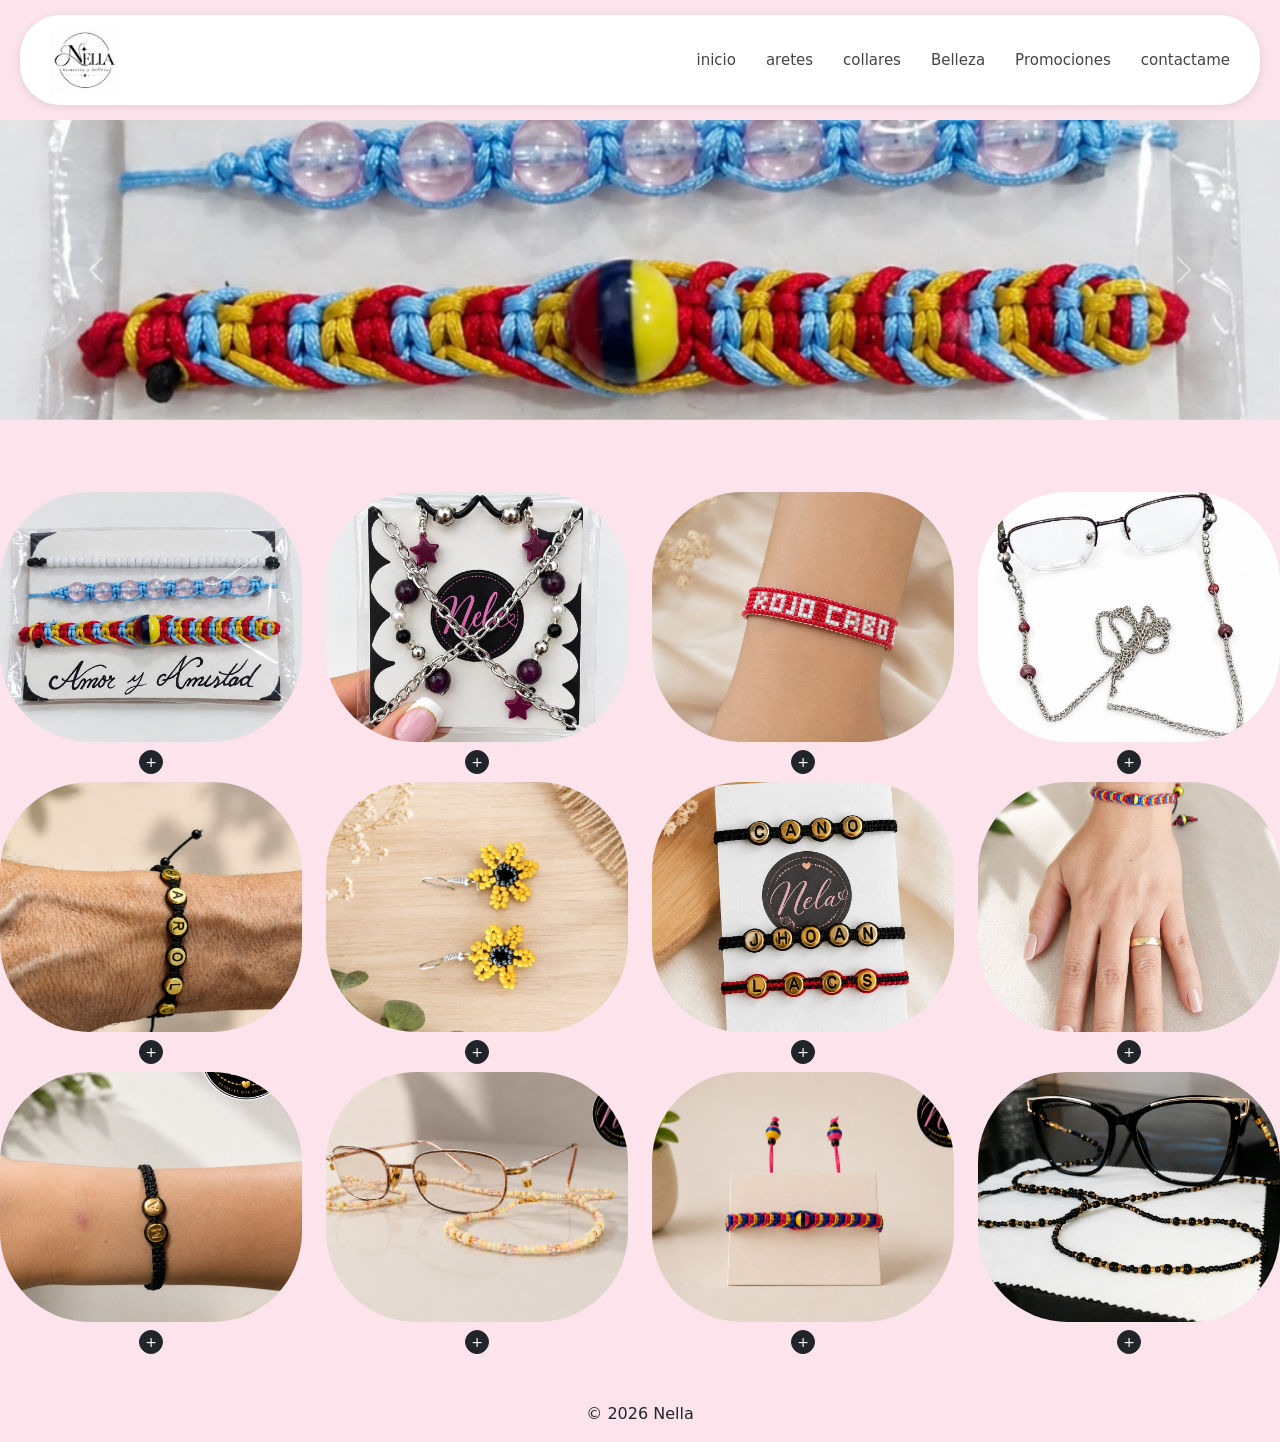
==== index.html @ 9dc212da "insercion de index" ====
<!DOCTYPE html>
<html lang="en">

<head>
    <meta charset="UTF-8">
    <meta name="viewport" content="width=device-width, initial-scale=1.0">
    <title>bisuteria nela</title>
    <meta name="author" content="Daniela Riaño Soto ">
    <meta name="description " content="pagina web de bisuteria de todos los tipos , y otros productos femeninos ">
    <meta name="keywords" content="bisuteria , manillas , collares , chicas , chicos , regalos , personalizado ">
    <meta name="robots" content="noindex,nofollow">
    <meta name="aplication name " content="bisuteria Nella">
    <link href="https://cdn.jsdelivr.net/npm/bootstrap@5.3.8/dist/css/bootstrap.min.css" rel="stylesheet"
        integrity="sha384-sRIl4kxILFvY47J16cr9ZwB07vP4J8+LH7qKQnuqkuIAvNWLzeN8tE5YBujZqJLB" crossorigin="anonymous">
    <link rel="stylesheet" href="assets/css/inicio.css">
</head>

<body>

    <header class="barra">
        <img src="assets/img/logo.jpeg" alt="logo" class="logo">
        <nav>
            <ul class="menu">
                <li><a href="index.html">inicio</a></li>
                <li><a href="pages/aretes.html">aretes</a></li>
                <li><a href="pages/collares.html">collares</a></li>
                <li><a href="pages/belleza.html">Belleza</a></li>
                <li><a href="pages/promociones.html">Promociones</a></li>
                <li><a href="pages/contacto.html">contactame</a></li>

            </ul>
        </nav>
    </header>
    


    <h1 class="visually-hidden">Bisutería Nella</h1>

    <div id="carouselExample" class="carousel slide mb-5" data-bs-ride="carousel">
        <div class="carousel-inner">
            <div class="carousel-item active">
                <img src="assets/img/1.jpeg" class="d-block w-100" alt="Aretes de Nella">
            </div>
            <div class="carousel-item">
                <img src="assets/img/2.jpeg" class="d-block w-100" alt="Collares de Nella">
            </div>
            <div class="carousel-item">
                <img src="assets/img/3.png" class="d-block w-100" alt="Pulseras de Nella">
            </div>
        </div>




        <button class="carousel-control-prev" type="button" data-bs-target="#carouselExample" data-bs-slide="prev">
            <span class="carousel-control-prev-icon" aria-hidden="true"></span>
            <span class="visually-hidden">Anterior</span>
        </button>
        <button class="carousel-control-next" type="button" data-bs-target="#carouselExample" data-bs-slide="next">
            <span class="carousel-control-next-icon" aria-hidden="true"></span>
            <span class="visually-hidden">Siguiente</span>
        </button>
    </div>

    <main class="flex-container py-4">
        <div class="row manillas">

            <!-- manilla 1 -->
            <div class="col-6 col-md-3 mb-2 text-center">
                <figure class="card-interactive m-0">
                    <img src="assets/img/1.jpeg" class="img-fluid" alt="Aretes rosados" loading="lazy">
                </figure>

                <button class="btn btn-dark rounded-circle p-0 mt-2"
                    style="width: 24px; height: 24px; line-height: 22px; font-size: 14px;" type="button"
                    data-bs-toggle="collapse" data-bs-target="#info1" aria-expanded="false"
                    aria-controls="info1">+</button>
                <div class="collapse mt-2" id="info1">
                    <div class="card card-body text-start small p-2">
                        Material: tres manillas realizadas con hilo chino <br>insercion de pepas de colombia y cristalizadas <br> artesanales hechas a mano 
                    </div>
                </div>
            </div>

            <!-- manilla 2 -->
            <div class="col-6 col-md-3 mb-2 text-center">
                <figure class="card-interactive m-0">
                    <img src="assets/img/2.jpeg" class="img-fluid" alt="Collar de flores" loading="lazy">
                </figure>
                <button class="btn btn-dark rounded-circle p-0 mt-2"
                    style="width: 24px; height: 24px; line-height: 22px; font-size: 14px;" type="button"
                    data-bs-toggle="collapse" data-bs-target="#info2" aria-expanded="false"
                    aria-controls="info2">+</button>
                <div class="collapse mt-2" id="info2">
                    <div class="card card-body text-start small p-2">
                        Material: colgante de gafas realizado a partir de cadena de aluminio con acabados <br> de pepas de vidrio 
                    </div>
                </div>
            </div>

            <!-- manilla 3 -->
            <div class="col-6 col-md-3 mb-2 text-center">
                <figure class="card-interactive m-0">
                    <img src="assets/img/6.jpeg" class="img-fluid" alt="Pulsera artesanal" loading="lazy">
                </figure>
                <div class="small text-muted my-1"></div>
                <button class="btn btn-dark rounded-circle p-0 mt-1"
                    style="width: 24px; height: 24px; line-height: 22px; font-size: 14px;" type="button"
                    data-bs-toggle="collapse" data-bs-target="#info3" aria-expanded="false"
                    aria-controls="info3">+</button>
                <div class="collapse mt-2" id="info3">
                    <div class="card card-body text-start small p-2">
                        Material: manilla de moztacillas plasticas 
                    </div>
                </div>
            </div>

            <!-- manilla 4 -->
            <div class="col-6 col-md-3 mb-2 text-center">
                <figure class="card-interactive m-0">
                    <img src="assets/img/4.jpeg" class="img-fluid" alt="Pulsera artesanal" loading="lazy">
                </figure>
                <button class="btn btn-dark rounded-circle p-0 mt-2"
                    style="width: 24px; height: 24px; line-height: 22px; font-size: 14px;" type="button"
                    data-bs-toggle="collapse" data-bs-target="#info4" aria-expanded="false"
                    aria-controls="info4">+</button>
                <div class="collapse mt-2" id="info4">
                    <div class="card card-body text-start small p-2">
                        Material: colgante de gafas hecho a partir de cadena de aluminio y pepas <br> de vidrio
                    </div>
                </div>
            </div>

            <!-- manilla 5 -->
            <div class="col-6 col-md-3 mb-2 text-center">
                <figure class="card-interactive m-0">
                    <img src="assets/img/5.jpeg" class="img-fluid" alt="Pulsera artesanal" loading="lazy">
                </figure>
                <button class="btn btn-dark rounded-circle p-0 mt-2"
                    style="width: 24px; height: 24px; line-height: 22px; font-size: 14px;" type="button"
                    data-bs-toggle="collapse" data-bs-target="#info5" aria-expanded="false"
                    aria-controls="info5">+</button>
                <div class="collapse mt-2" id="info5">
                    <div class="card card-body text-start small p-2">
                        Material: hilo chino negro y pepas con nombre grabado 
                    </div>
                </div>
            </div>
            <!-- manilla 6-->
            <div class="col-6 col-md-3 mb-2 text-center">
                <figure class="card-interactive m-0">
                    <img src="assets/img/7.jpeg" class="img-fluid" alt="Collar de flores" loading="lazy">
                </figure>
                <button class="btn btn-dark rounded-circle p-0 mt-2"
                    style="width: 24px; height: 24px; line-height: 22px; font-size: 14px;" type="button"
                    data-bs-toggle="collapse" data-bs-target="#info2" aria-expanded="false"
                    aria-controls="info2">+</button>
                <div class="collapse mt-2" id="info2">
                    <div class="card card-body text-start small p-2">
                        Material: Aretes de moztacilla amarilla opaca<br>Diseño: Flores
                    </div>
                </div>
            </div>



            <!-- manilla 7-->
            <div class="col-6 col-md-3 mb-2 text-center">
                <figure class="card-interactive m-0">
                    <img src="assets/img/8.jpeg" class="img-fluid" alt="Collar de flores" loading="lazy">
                </figure>
                <button class="btn btn-dark rounded-circle p-0 mt-2"
                    style="width: 24px; height: 24px; line-height: 22px; font-size: 14px;" type="button"
                    data-bs-toggle="collapse" data-bs-target="#info2" aria-expanded="false"
                    aria-controls="info2">+</button>
                <div class="collapse mt-2" id="info2">
                    <div class="card card-body text-start small p-2">
                        Material: Hilo chino negro y romo en donde se combina y se arma una mix de manilla 
                    </div>
                </div>
            </div>


 <!-- manilla 8 -->
        <div class="col-6 col-md-3 mb-2 text-center">
            <figure class="card-interactive m-0">
                <img src="assets/img/9.jpeg" class="img-fluid" alt="Collar de flores" loading="lazy">
            </figure>
            <button class="btn btn-dark rounded-circle p-0 mt-2" style="width: 24px; height: 24px; line-height: 22px; font-size: 14px;" type="button" data-bs-toggle="collapse" data-bs-target="#info2" aria-expanded="false" aria-controls="info2">+</button>
            <div class="collapse mt-2" id="info2">
                <div class="card card-body text-start small p-2">
                    Material: Hilo chino tres colores , amarillo , azul y rojo <br>Diseño: Colombia
                </div>
            </div>
        </div>

 <!-- manilla 9 -->
        <div class="col-6 col-md-3 mb-2 text-center">
            <figure class="card-interactive m-0">
                <img src="assets/img/10.jpeg" class="img-fluid" alt="Collar de flores" loading="lazy">
            </figure>
            <button class="btn btn-dark rounded-circle p-0 mt-2" style="width: 24px; height: 24px; line-height: 22px; font-size: 14px;" type="button" data-bs-toggle="collapse" data-bs-target="#info2" aria-expanded="false" aria-controls="info2">+</button>
            <div class="collapse mt-2" id="info2">
                <div class="card card-body text-start small p-2">
                    Material: Hilo chino color negro<br>Diseño: personalizado
                </div>
            </div>
        </div>
         <!-- manilla 10 -->
        <div class="col-6 col-md-3 mb-2 text-center">
            <figure class="card-interactive m-0">
                <img src="assets/img/12.jpeg" class="img-fluid" alt="Collar de flores" loading="lazy">
            </figure>
            <button class="btn btn-dark rounded-circle p-0 mt-2" style="width: 24px; height: 24px; line-height: 22px; font-size: 14px;" type="button" data-bs-toggle="collapse" data-bs-target="#info2" aria-expanded="false" aria-controls="info2">+</button>
            <div class="collapse mt-2" id="info2">
                <div class="card card-body text-start small p-2">
                    Material: Moztacilla de colores mix <br>Diseño: nut claro
                </div>
            </div>
        </div>



         <!-- manilla 11 -->
        <div class="col-6 col-md-3 mb-2 text-center">
            <figure class="card-interactive m-0">
                <img src="assets/img/13.jpeg" class="img-fluid" alt="Collar de flores" loading="lazy">
            </figure>
            <button class="btn btn-dark rounded-circle p-0 mt-2" style="width: 24px; height: 24px; line-height: 22px; font-size: 14px;" type="button" data-bs-toggle="collapse" data-bs-target="#info2" aria-expanded="false" aria-controls="info2">+</button>
            <div class="collapse mt-2" id="info2">
                <div class="card card-body text-start small p-2">
                    Material: Hilo chino tres colores <br>Diseño: Colección Colombia
                </div>
            </div>
        </div>
         <!-- manilla 12 -->
        <div class="col-6 col-md-3 mb-2 text-center">
            <figure class="card-interactive m-0">
                <img src="assets/img/14.jpeg" class="img-fluid" alt="Collar de flores" loading="lazy">
            </figure>
            <button class="btn btn-dark rounded-circle p-0 mt-2" style="width: 24px; height: 24px; line-height: 22px; font-size: 14px;" type="button" data-bs-toggle="collapse" data-bs-target="#info2" aria-expanded="false" aria-controls="info2">+</button>
            <div class="collapse mt-2" id="info2">
                <div class="card card-body text-start small p-2">
                    Material: moztacillas negras y doradas de diferente calibre <br>Diseño: colgante de gafas dark 
                </div>
            </div>
        </div>

        </div>
    </main>


    <footer class="text-center py-3">
        <p class="mb-0">&copy; 2026 Nella</p>
    </footer>

    <script src="https://cdn.jsdelivr.net/npm/bootstrap@5.3.8/dist/js/bootstrap.bundle.min.js"
        integrity="sha384-FKyoEForCGlyvwx9Hj09JcYn3nv7wiPVlz7YYwJrWVcXK/BmnVDxM+D2scQbITxI"
        crossorigin="anonymous"></script>
</body>

</html>
---- assets/css/inicio.css ----
.carousel {
    width: 100%;     /* de lado a lado de la página */
    margin: 0;
}

.carousel img {
    width: 100%;
    height: 300px;       /* esto la hace más delgada */
    object-fit: cover;   /* recorta la foto en vez de estirarla */
}

body {
    background-color: #fde4ec; /* fondo rosado suave */
}

.barra {
    display: flex;
    align-items: center;
    justify-content: space-between;
    background-color: white;
    margin: 15px 20px;
    padding: 10px 30px;
    border-radius: 40px;                      /* esquinas redondeadas tipo píldora */
    box-shadow: 0 2px 8px rgba(0, 0, 0, 0.1);
}

.logo {
    font-size: 28px;
    color: #e75480;
    text-decoration: none;
    font-weight: bold;
}

.menu {
    list-style: none;   /* quita los números */
    display: flex;      /* pone los links en fila */
    gap: 30px;
    margin: 0;
    padding: 0;
}

.menu a {
    text-decoration: none;
    color: #444;
    font-size: 15px;
}

.menu a:hover {
    color: #e75480;
}
.logo {
    height: 70px;   /* altura del logo */
    width: auto;    /* el ancho se ajusta solo para que no se deforme */
}
.manillas img {
    width: 100%;
    height: 250px;
    object-fit: cover;
     border-radius: 90px;
}
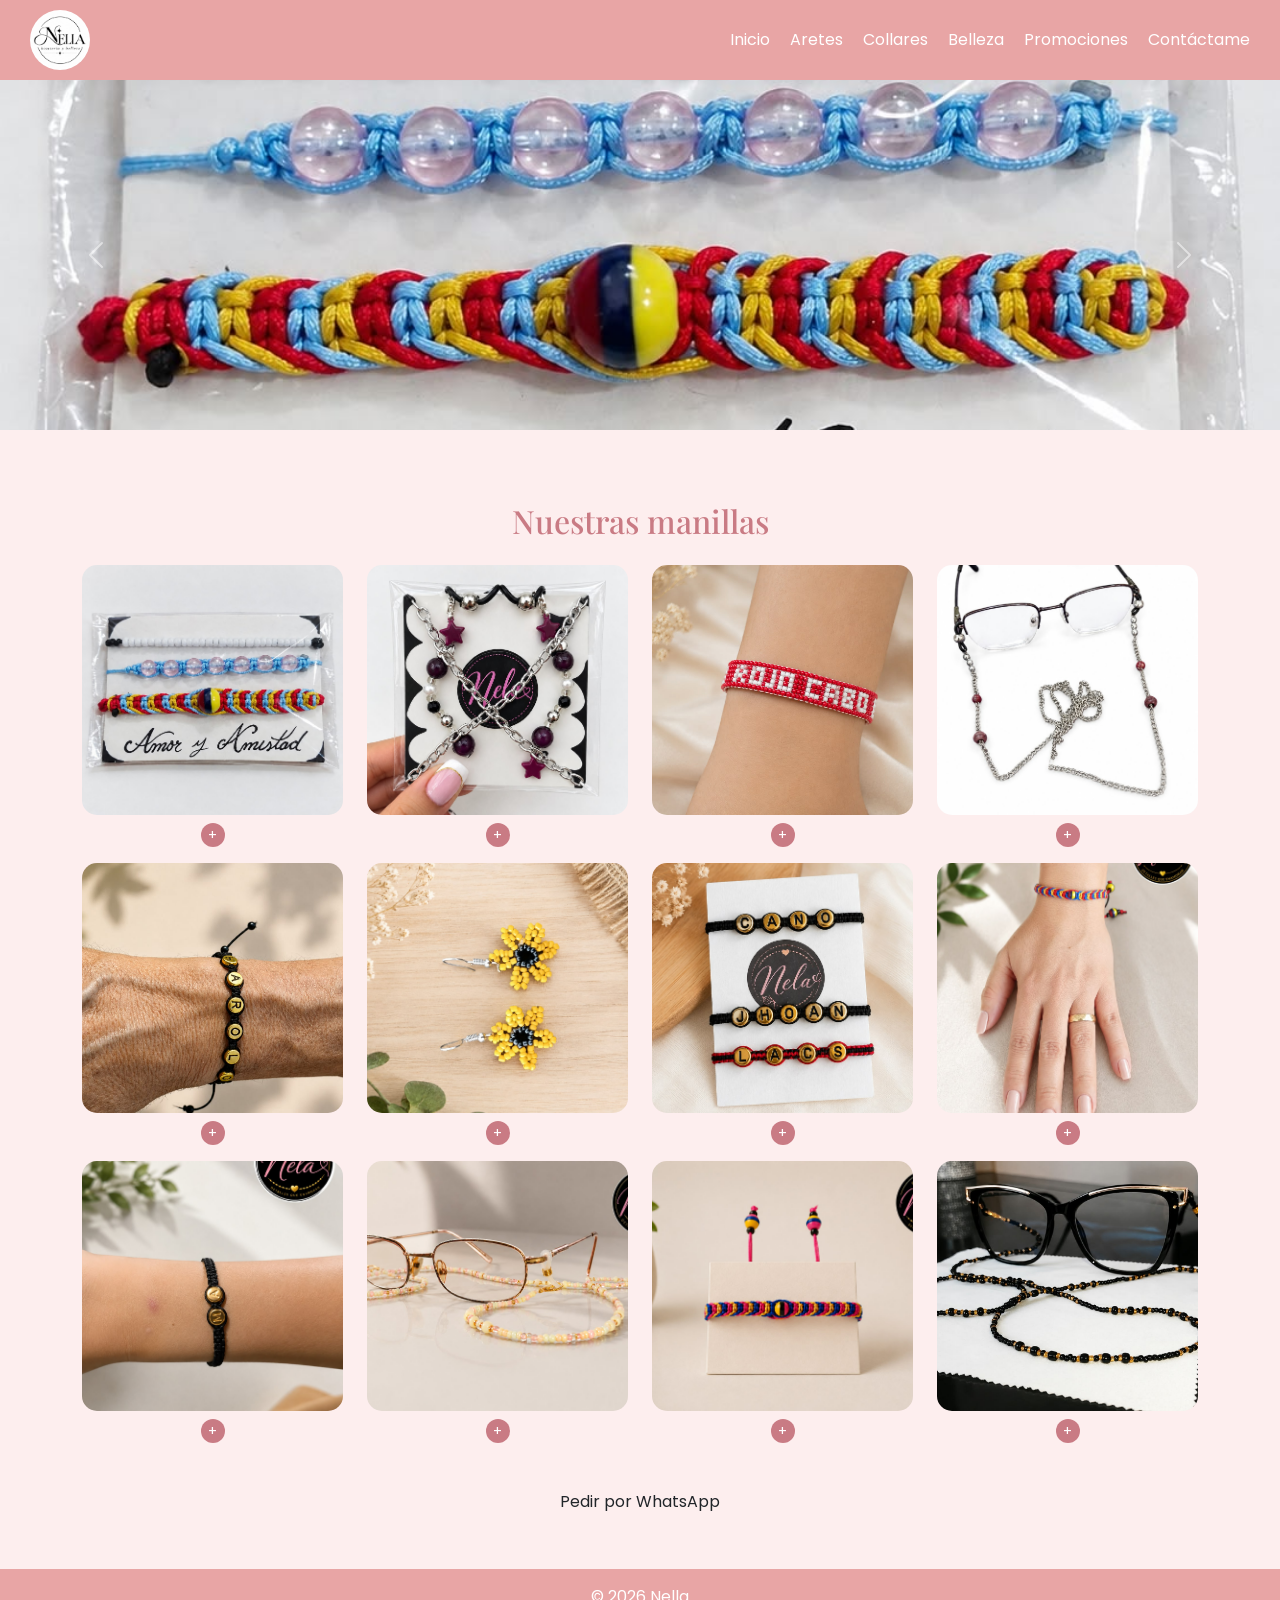
==== commit 17b195b2: "insercion carpetas" ====
--- a/index.html
+++ b/index.html
@@ -1,56 +1,56 @@
 <!DOCTYPE html>
-<html lang="en">
+<html lang="es">
 
 <head>
     <meta charset="UTF-8">
     <meta name="viewport" content="width=device-width, initial-scale=1.0">
-    <title>bisuteria nela</title>
-    <meta name="author" content="Daniela Riaño Soto ">
-    <meta name="description " content="pagina web de bisuteria de todos los tipos , y otros productos femeninos ">
-    <meta name="keywords" content="bisuteria , manillas , collares , chicas , chicos , regalos , personalizado ">
+    <title>Bisutería Nella</title>
+    <meta name="author" content="Daniela Riaño Soto">
+    <meta name="description" content="Página web de bisutería de todos los tipos y otros productos femeninos">
+    <meta name="keywords" content="bisutería, manillas, collares, chicas, chicos, regalos, personalizado">
+    <meta name="application-name" content="Bisutería Nella">
+    <!-- cuando publiques la página, borra la línea de abajo -->
     <meta name="robots" content="noindex,nofollow">
-    <meta name="aplication name " content="bisuteria Nella">
+
+    <!-- primero Bootstrap -->
     <link href="https://cdn.jsdelivr.net/npm/bootstrap@5.3.8/dist/css/bootstrap.min.css" rel="stylesheet"
         integrity="sha384-sRIl4kxILFvY47J16cr9ZwB07vP4J8+LH7qKQnuqkuIAvNWLzeN8tE5YBujZqJLB" crossorigin="anonymous">
+    <!-- después mi CSS -->
     <link rel="stylesheet" href="assets/css/inicio.css">
 </head>
 
 <body>
 
+    <!-- MENU -->
     <header class="barra">
-        <img src="assets/img/logo.jpeg" alt="logo" class="logo">
+        <img src="assets/img/logo.jpeg" alt="Logo de Nella" class="logo">
         <nav>
             <ul class="menu">
-                <li><a href="index.html">inicio</a></li>
-                <li><a href="pages/aretes.html">aretes</a></li>
-                <li><a href="pages/collares.html">collares</a></li>
+                <li><a href="index.html">Inicio</a></li>
+                <li><a href="pages/aretes.html">Aretes</a></li>
+                <li><a href="pages/collares.html">Collares</a></li>
                 <li><a href="pages/belleza.html">Belleza</a></li>
                 <li><a href="pages/promociones.html">Promociones</a></li>
-                <li><a href="pages/contacto.html">contactame</a></li>
-
+                <li><a href="pages/contacto.html">Contáctame</a></li>
             </ul>
         </nav>
     </header>
-    
-
 
     <h1 class="visually-hidden">Bisutería Nella</h1>
 
+    <!-- CARRUSEL -->
     <div id="carouselExample" class="carousel slide mb-5" data-bs-ride="carousel">
         <div class="carousel-inner">
             <div class="carousel-item active">
-                <img src="assets/img/1.jpeg" class="d-block w-100" alt="Aretes de Nella">
+                <img src="assets/img/1.jpeg" class="d-block w-100" alt="Manillas de Nella">
             </div>
             <div class="carousel-item">
-                <img src="assets/img/2.jpeg" class="d-block w-100" alt="Collares de Nella">
+                <img src="assets/img/2.jpeg" class="d-block w-100" alt="Colgante de gafas de Nella">
             </div>
             <div class="carousel-item">
                 <img src="assets/img/3.png" class="d-block w-100" alt="Pulseras de Nella">
             </div>
         </div>
-
-
-
 
         <button class="carousel-control-prev" type="button" data-bs-target="#carouselExample" data-bs-slide="prev">
             <span class="carousel-control-prev-icon" aria-hidden="true"></span>
@@ -62,195 +62,214 @@
         </button>
     </div>
 
-    <main class="flex-container py-4">
+    <!-- PRODUCTOS -->
+    <main class="container py-4">
+
+        <h2 class="text-center titulo">Nuestras manillas</h2>
+
         <div class="row manillas">
 
             <!-- manilla 1 -->
-            <div class="col-6 col-md-3 mb-2 text-center">
-                <figure class="card-interactive m-0">
-                    <img src="assets/img/1.jpeg" class="img-fluid" alt="Aretes rosados" loading="lazy">
-                </figure>
-
-                <button class="btn btn-dark rounded-circle p-0 mt-2"
-                    style="width: 24px; height: 24px; line-height: 22px; font-size: 14px;" type="button"
-                    data-bs-toggle="collapse" data-bs-target="#info1" aria-expanded="false"
-                    aria-controls="info1">+</button>
+            <div class="col-6 col-md-3 mb-3 text-center">
+                <figure class="card-interactive m-0">
+                    <img src="assets/img/1.jpeg" class="img-fluid" alt="Tres manillas de hilo chino" loading="lazy">
+                </figure>
+                <button class="btn btn-dark boton-mas" type="button"
+                    data-bs-toggle="collapse" data-bs-target="#info1"
+                    aria-expanded="false" aria-controls="info1">+</button>
                 <div class="collapse mt-2" id="info1">
                     <div class="card card-body text-start small p-2">
-                        Material: tres manillas realizadas con hilo chino <br>insercion de pepas de colombia y cristalizadas <br> artesanales hechas a mano 
+                        Material: tres manillas realizadas con hilo chino <br>
+                        Inserción de pepas de Colombia y cristalizadas <br>
+                        Artesanales, hechas a mano
                     </div>
                 </div>
             </div>
 
             <!-- manilla 2 -->
-            <div class="col-6 col-md-3 mb-2 text-center">
-                <figure class="card-interactive m-0">
-                    <img src="assets/img/2.jpeg" class="img-fluid" alt="Collar de flores" loading="lazy">
-                </figure>
-                <button class="btn btn-dark rounded-circle p-0 mt-2"
-                    style="width: 24px; height: 24px; line-height: 22px; font-size: 14px;" type="button"
-                    data-bs-toggle="collapse" data-bs-target="#info2" aria-expanded="false"
-                    aria-controls="info2">+</button>
+            <div class="col-6 col-md-3 mb-3 text-center">
+                <figure class="card-interactive m-0">
+                    <img src="assets/img/2.jpeg" class="img-fluid" alt="Colgante de gafas con pepas de vidrio" loading="lazy">
+                </figure>
+                <button class="btn btn-dark boton-mas" type="button"
+                    data-bs-toggle="collapse" data-bs-target="#info2"
+                    aria-expanded="false" aria-controls="info2">+</button>
                 <div class="collapse mt-2" id="info2">
                     <div class="card card-body text-start small p-2">
-                        Material: colgante de gafas realizado a partir de cadena de aluminio con acabados <br> de pepas de vidrio 
+                        Material: colgante de gafas realizado a partir de cadena de aluminio con acabados
+                        de pepas de vidrio
                     </div>
                 </div>
             </div>
 
             <!-- manilla 3 -->
-            <div class="col-6 col-md-3 mb-2 text-center">
-                <figure class="card-interactive m-0">
-                    <img src="assets/img/6.jpeg" class="img-fluid" alt="Pulsera artesanal" loading="lazy">
-                </figure>
-                <div class="small text-muted my-1"></div>
-                <button class="btn btn-dark rounded-circle p-0 mt-1"
-                    style="width: 24px; height: 24px; line-height: 22px; font-size: 14px;" type="button"
-                    data-bs-toggle="collapse" data-bs-target="#info3" aria-expanded="false"
-                    aria-controls="info3">+</button>
+            <div class="col-6 col-md-3 mb-3 text-center">
+                <figure class="card-interactive m-0">
+                    <img src="assets/img/6.jpeg" class="img-fluid" alt="Manilla de mostacillas plásticas" loading="lazy">
+                </figure>
+                <button class="btn btn-dark boton-mas" type="button"
+                    data-bs-toggle="collapse" data-bs-target="#info3"
+                    aria-expanded="false" aria-controls="info3">+</button>
                 <div class="collapse mt-2" id="info3">
                     <div class="card card-body text-start small p-2">
-                        Material: manilla de moztacillas plasticas 
+                        Material: manilla de mostacillas plásticas
                     </div>
                 </div>
             </div>
 
             <!-- manilla 4 -->
-            <div class="col-6 col-md-3 mb-2 text-center">
-                <figure class="card-interactive m-0">
-                    <img src="assets/img/4.jpeg" class="img-fluid" alt="Pulsera artesanal" loading="lazy">
-                </figure>
-                <button class="btn btn-dark rounded-circle p-0 mt-2"
-                    style="width: 24px; height: 24px; line-height: 22px; font-size: 14px;" type="button"
-                    data-bs-toggle="collapse" data-bs-target="#info4" aria-expanded="false"
-                    aria-controls="info4">+</button>
+            <div class="col-6 col-md-3 mb-3 text-center">
+                <figure class="card-interactive m-0">
+                    <img src="assets/img/4.jpeg" class="img-fluid" alt="Colgante de gafas de cadena de aluminio" loading="lazy">
+                </figure>
+                <button class="btn btn-dark boton-mas" type="button"
+                    data-bs-toggle="collapse" data-bs-target="#info4"
+                    aria-expanded="false" aria-controls="info4">+</button>
                 <div class="collapse mt-2" id="info4">
                     <div class="card card-body text-start small p-2">
-                        Material: colgante de gafas hecho a partir de cadena de aluminio y pepas <br> de vidrio
+                        Material: colgante de gafas hecho a partir de cadena de aluminio y pepas de vidrio
                     </div>
                 </div>
             </div>
 
             <!-- manilla 5 -->
-            <div class="col-6 col-md-3 mb-2 text-center">
-                <figure class="card-interactive m-0">
-                    <img src="assets/img/5.jpeg" class="img-fluid" alt="Pulsera artesanal" loading="lazy">
-                </figure>
-                <button class="btn btn-dark rounded-circle p-0 mt-2"
-                    style="width: 24px; height: 24px; line-height: 22px; font-size: 14px;" type="button"
-                    data-bs-toggle="collapse" data-bs-target="#info5" aria-expanded="false"
-                    aria-controls="info5">+</button>
+            <div class="col-6 col-md-3 mb-3 text-center">
+                <figure class="card-interactive m-0">
+                    <img src="assets/img/5.jpeg" class="img-fluid" alt="Manilla de hilo chino negro con nombre" loading="lazy">
+                </figure>
+                <button class="btn btn-dark boton-mas" type="button"
+                    data-bs-toggle="collapse" data-bs-target="#info5"
+                    aria-expanded="false" aria-controls="info5">+</button>
                 <div class="collapse mt-2" id="info5">
                     <div class="card card-body text-start small p-2">
-                        Material: hilo chino negro y pepas con nombre grabado 
-                    </div>
-                </div>
-            </div>
-            <!-- manilla 6-->
-            <div class="col-6 col-md-3 mb-2 text-center">
-                <figure class="card-interactive m-0">
-                    <img src="assets/img/7.jpeg" class="img-fluid" alt="Collar de flores" loading="lazy">
-                </figure>
-                <button class="btn btn-dark rounded-circle p-0 mt-2"
-                    style="width: 24px; height: 24px; line-height: 22px; font-size: 14px;" type="button"
-                    data-bs-toggle="collapse" data-bs-target="#info2" aria-expanded="false"
-                    aria-controls="info2">+</button>
-                <div class="collapse mt-2" id="info2">
-                    <div class="card card-body text-start small p-2">
-                        Material: Aretes de moztacilla amarilla opaca<br>Diseño: Flores
-                    </div>
-                </div>
-            </div>
-
-
-
-            <!-- manilla 7-->
-            <div class="col-6 col-md-3 mb-2 text-center">
-                <figure class="card-interactive m-0">
-                    <img src="assets/img/8.jpeg" class="img-fluid" alt="Collar de flores" loading="lazy">
-                </figure>
-                <button class="btn btn-dark rounded-circle p-0 mt-2"
-                    style="width: 24px; height: 24px; line-height: 22px; font-size: 14px;" type="button"
-                    data-bs-toggle="collapse" data-bs-target="#info2" aria-expanded="false"
-                    aria-controls="info2">+</button>
-                <div class="collapse mt-2" id="info2">
-                    <div class="card card-body text-start small p-2">
-                        Material: Hilo chino negro y romo en donde se combina y se arma una mix de manilla 
-                    </div>
-                </div>
-            </div>
-
-
- <!-- manilla 8 -->
-        <div class="col-6 col-md-3 mb-2 text-center">
-            <figure class="card-interactive m-0">
-                <img src="assets/img/9.jpeg" class="img-fluid" alt="Collar de flores" loading="lazy">
-            </figure>
-            <button class="btn btn-dark rounded-circle p-0 mt-2" style="width: 24px; height: 24px; line-height: 22px; font-size: 14px;" type="button" data-bs-toggle="collapse" data-bs-target="#info2" aria-expanded="false" aria-controls="info2">+</button>
-            <div class="collapse mt-2" id="info2">
-                <div class="card card-body text-start small p-2">
-                    Material: Hilo chino tres colores , amarillo , azul y rojo <br>Diseño: Colombia
-                </div>
-            </div>
+                        Material: hilo chino negro y pepas con nombre grabado
+                    </div>
+                </div>
+            </div>
+
+            <!-- manilla 6 -->
+            <div class="col-6 col-md-3 mb-3 text-center">
+                <figure class="card-interactive m-0">
+                    <img src="assets/img/7.jpeg" class="img-fluid" alt="Aretes de mostacilla amarilla con flores" loading="lazy">
+                </figure>
+                <button class="btn btn-dark boton-mas" type="button"
+                    data-bs-toggle="collapse" data-bs-target="#info6"
+                    aria-expanded="false" aria-controls="info6">+</button>
+                <div class="collapse mt-2" id="info6">
+                    <div class="card card-body text-start small p-2">
+                        Material: aretes de mostacilla amarilla opaca <br>
+                        Diseño: flores
+                    </div>
+                </div>
+            </div>
+
+            <!-- manilla 7 -->
+            <div class="col-6 col-md-3 mb-3 text-center">
+                <figure class="card-interactive m-0">
+                    <img src="assets/img/8.jpeg" class="img-fluid" alt="Mix de manillas de hilo chino negro" loading="lazy">
+                </figure>
+                <button class="btn btn-dark boton-mas" type="button"
+                    data-bs-toggle="collapse" data-bs-target="#info7"
+                    aria-expanded="false" aria-controls="info7">+</button>
+                <div class="collapse mt-2" id="info7">
+                    <div class="card card-body text-start small p-2">
+                        Material: hilo chino negro y romo, donde se combina y se arma un mix de manillas
+                    </div>
+                </div>
+            </div>
+
+            <!-- manilla 8 -->
+            <div class="col-6 col-md-3 mb-3 text-center">
+                <figure class="card-interactive m-0">
+                    <img src="assets/img/9.jpeg" class="img-fluid" alt="Manilla de hilo chino amarillo, azul y rojo" loading="lazy">
+                </figure>
+                <button class="btn btn-dark boton-mas" type="button"
+                    data-bs-toggle="collapse" data-bs-target="#info8"
+                    aria-expanded="false" aria-controls="info8">+</button>
+                <div class="collapse mt-2" id="info8">
+                    <div class="card card-body text-start small p-2">
+                        Material: hilo chino tres colores, amarillo, azul y rojo <br>
+                        Diseño: Colombia
+                    </div>
+                </div>
+            </div>
+
+            <!-- manilla 9 -->
+            <div class="col-6 col-md-3 mb-3 text-center">
+                <figure class="card-interactive m-0">
+                    <img src="assets/img/10.jpeg" class="img-fluid" alt="Manilla personalizada de hilo chino negro" loading="lazy">
+                </figure>
+                <button class="btn btn-dark boton-mas" type="button"
+                    data-bs-toggle="collapse" data-bs-target="#info9"
+                    aria-expanded="false" aria-controls="info9">+</button>
+                <div class="collapse mt-2" id="info9">
+                    <div class="card card-body text-start small p-2">
+                        Material: hilo chino color negro <br>
+                        Diseño: personalizado
+                    </div>
+                </div>
+            </div>
+
+            <!-- manilla 10 -->
+            <div class="col-6 col-md-3 mb-3 text-center">
+                <figure class="card-interactive m-0">
+                    <img src="assets/img/12.jpeg" class="img-fluid" alt="Manilla de mostacillas de colores" loading="lazy">
+                </figure>
+                <button class="btn btn-dark boton-mas" type="button"
+                    data-bs-toggle="collapse" data-bs-target="#info10"
+                    aria-expanded="false" aria-controls="info10">+</button>
+                <div class="collapse mt-2" id="info10">
+                    <div class="card card-body text-start small p-2">
+                        Material: mostacilla de colores mix <br>
+                        Diseño: nude claro
+                    </div>
+                </div>
+            </div>
+
+            <!-- manilla 11 -->
+            <div class="col-6 col-md-3 mb-3 text-center">
+                <figure class="card-interactive m-0">
+                    <img src="assets/img/13.jpeg" class="img-fluid" alt="Manilla de hilo chino de la colección Colombia" loading="lazy">
+                </figure>
+                <button class="btn btn-dark boton-mas" type="button"
+                    data-bs-toggle="collapse" data-bs-target="#info11"
+                    aria-expanded="false" aria-controls="info11">+</button>
+                <div class="collapse mt-2" id="info11">
+                    <div class="card card-body text-start small p-2">
+                        Material: hilo chino tres colores <br>
+                        Diseño: colección Colombia
+                    </div>
+                </div>
+            </div>
+
+            <!-- manilla 12 -->
+            <div class="col-6 col-md-3 mb-3 text-center">
+                <figure class="card-interactive m-0">
+                    <img src="assets/img/14.jpeg" class="img-fluid" alt="Colgante de gafas dark negro y dorado" loading="lazy">
+                </figure>
+                <button class="btn btn-dark boton-mas" type="button"
+                    data-bs-toggle="collapse" data-bs-target="#info12"
+                    aria-expanded="false" aria-controls="info12">+</button>
+                <div class="collapse mt-2" id="info12">
+                    <div class="card card-body text-start small p-2">
+                        Material: mostacillas negras y doradas de diferente calibre <br>
+                        Diseño: colgante de gafas dark
+                    </div>
+                </div>
+            </div>
+
         </div>
-
- <!-- manilla 9 -->
-        <div class="col-6 col-md-3 mb-2 text-center">
-            <figure class="card-interactive m-0">
-                <img src="assets/img/10.jpeg" class="img-fluid" alt="Collar de flores" loading="lazy">
-            </figure>
-            <button class="btn btn-dark rounded-circle p-0 mt-2" style="width: 24px; height: 24px; line-height: 22px; font-size: 14px;" type="button" data-bs-toggle="collapse" data-bs-target="#info2" aria-expanded="false" aria-controls="info2">+</button>
-            <div class="collapse mt-2" id="info2">
-                <div class="card card-body text-start small p-2">
-                    Material: Hilo chino color negro<br>Diseño: personalizado
-                </div>
-            </div>
+       
+
+        <!-- boton de WhatsApp -->
+        <div class="text-center my-4">
+            <a href="https://wa.me/3205886961" class="btn ">Pedir por WhatsApp</a>
         </div>
-         <!-- manilla 10 -->
-        <div class="col-6 col-md-3 mb-2 text-center">
-            <figure class="card-interactive m-0">
-                <img src="assets/img/12.jpeg" class="img-fluid" alt="Collar de flores" loading="lazy">
-            </figure>
-            <button class="btn btn-dark rounded-circle p-0 mt-2" style="width: 24px; height: 24px; line-height: 22px; font-size: 14px;" type="button" data-bs-toggle="collapse" data-bs-target="#info2" aria-expanded="false" aria-controls="info2">+</button>
-            <div class="collapse mt-2" id="info2">
-                <div class="card card-body text-start small p-2">
-                    Material: Moztacilla de colores mix <br>Diseño: nut claro
-                </div>
-            </div>
-        </div>
-
-
-
-         <!-- manilla 11 -->
-        <div class="col-6 col-md-3 mb-2 text-center">
-            <figure class="card-interactive m-0">
-                <img src="assets/img/13.jpeg" class="img-fluid" alt="Collar de flores" loading="lazy">
-            </figure>
-            <button class="btn btn-dark rounded-circle p-0 mt-2" style="width: 24px; height: 24px; line-height: 22px; font-size: 14px;" type="button" data-bs-toggle="collapse" data-bs-target="#info2" aria-expanded="false" aria-controls="info2">+</button>
-            <div class="collapse mt-2" id="info2">
-                <div class="card card-body text-start small p-2">
-                    Material: Hilo chino tres colores <br>Diseño: Colección Colombia
-                </div>
-            </div>
-        </div>
-         <!-- manilla 12 -->
-        <div class="col-6 col-md-3 mb-2 text-center">
-            <figure class="card-interactive m-0">
-                <img src="assets/img/14.jpeg" class="img-fluid" alt="Collar de flores" loading="lazy">
-            </figure>
-            <button class="btn btn-dark rounded-circle p-0 mt-2" style="width: 24px; height: 24px; line-height: 22px; font-size: 14px;" type="button" data-bs-toggle="collapse" data-bs-target="#info2" aria-expanded="false" aria-controls="info2">+</button>
-            <div class="collapse mt-2" id="info2">
-                <div class="card card-body text-start small p-2">
-                    Material: moztacillas negras y doradas de diferente calibre <br>Diseño: colgante de gafas dark 
-                </div>
-            </div>
-        </div>
-
-        </div>
+
     </main>
 
-
-    <footer class="text-center py-3">
+    <!-- PIE DE PAGINA -->
+    <footer class="text-center py-3 pie">
         <p class="mb-0">&copy; 2026 Nella</p>
     </footer>
 
--- a/assets/css/inicio.css
+++ b/assets/css/inicio.css
@@ -1,60 +1,124 @@
-.carousel {
-    width: 100%;     /* de lado a lado de la página */
-    margin: 0;
-}
+@import url('https://fonts.googleapis.com/css2?family=Poppins:wght@400;600&family=Playfair+Display:wght@500&display=swap');
 
-.carousel img {
-    width: 100%;
-    height: 300px;       /* esto la hace más delgada */
-    object-fit: cover;   /* recorta la foto en vez de estirarla */
+/* colores de Nella */
+:root {
+    --rosado-claro: #fdeeee;
+    --rosado: #e8a5a5;
+    --rosado-oscuro: #c97b84;
+    --texto: #4a3f3f;
 }
 
 body {
-    background-color: #fde4ec; /* fondo rosado suave */
+    font-family: 'Poppins', sans-serif;
+    background-color: var(--rosado-claro);
+    color: var(--texto);
 }
 
+/* menu de arriba */
 .barra {
     display: flex;
+    justify-content: space-between;
     align-items: center;
-    justify-content: space-between;
-    background-color: white;
-    margin: 15px 20px;
+    flex-wrap: wrap;
     padding: 10px 30px;
-    border-radius: 40px;                      /* esquinas redondeadas tipo píldora */
-    box-shadow: 0 2px 8px rgba(0, 0, 0, 0.1);
+    background-color: var(--rosado);
 }
 
 .logo {
-    font-size: 28px;
-    color: #e75480;
-    text-decoration: none;
-    font-weight: bold;
+    height: 60px;
+    border-radius: 50%;
 }
 
 .menu {
-    list-style: none;   /* quita los números */
-    display: flex;      /* pone los links en fila */
-    gap: 30px;
+    display: flex;
+    flex-wrap: wrap;
+    gap: 20px;
+    list-style: none;
     margin: 0;
     padding: 0;
 }
 
 .menu a {
+    color: white;
     text-decoration: none;
-    color: #444;
-    font-size: 15px;
 }
 
 .menu a:hover {
-    color: #e75480;
+    text-decoration: underline;
 }
-.logo {
-    height: 70px;   /* altura del logo */
-    width: auto;    /* el ancho se ajusta solo para que no se deforme */
+
+/* carrusel */
+.carousel-item img {
+    height: 350px;
+    object-fit: cover;
 }
-.manillas img {
+
+/* titulo */
+.titulo {
+    font-family: 'Playfair Display', serif;
+    color: var(--rosado-oscuro);
+    margin-bottom: 25px;
+}
+
+/* fotos de las manillas */
+.card-interactive {
+    overflow: hidden;
+    border-radius: 15px;
+}
+
+.card-interactive img {
     width: 100%;
     height: 250px;
     object-fit: cover;
-     border-radius: 90px;
+    transition: transform 0.3s;
+}
+
+.card-interactive:hover img {
+    transform: scale(1.05);
+}
+
+/* boton + */
+.boton-mas {
+    width: 24px;
+    height: 24px;
+    padding: 0;
+    margin-top: 8px;
+    border-radius: 50%;
+    font-size: 14px;
+    line-height: 22px;
+    background-color: var(--rosado-oscuro);
+    border: none;
+}
+
+/* cajita de informacion */
+.card-body {
+    background-color: white;
+    font-size: 14px;
+}
+
+/* footer */
+.pie {
+    background-color: var(--rosado);
+    color: white;
+}
+
+/* celular */
+@media (max-width: 700px) {
+    .barra {
+        justify-content: center;
+        padding: 10px;
+    }
+
+    .menu {
+        justify-content: center;
+        gap: 12px;
+    }
+
+    .carousel-item img {
+        height: 200px;
+    }
+
+    .card-interactive img {
+        height: 180px;
+    }
 }
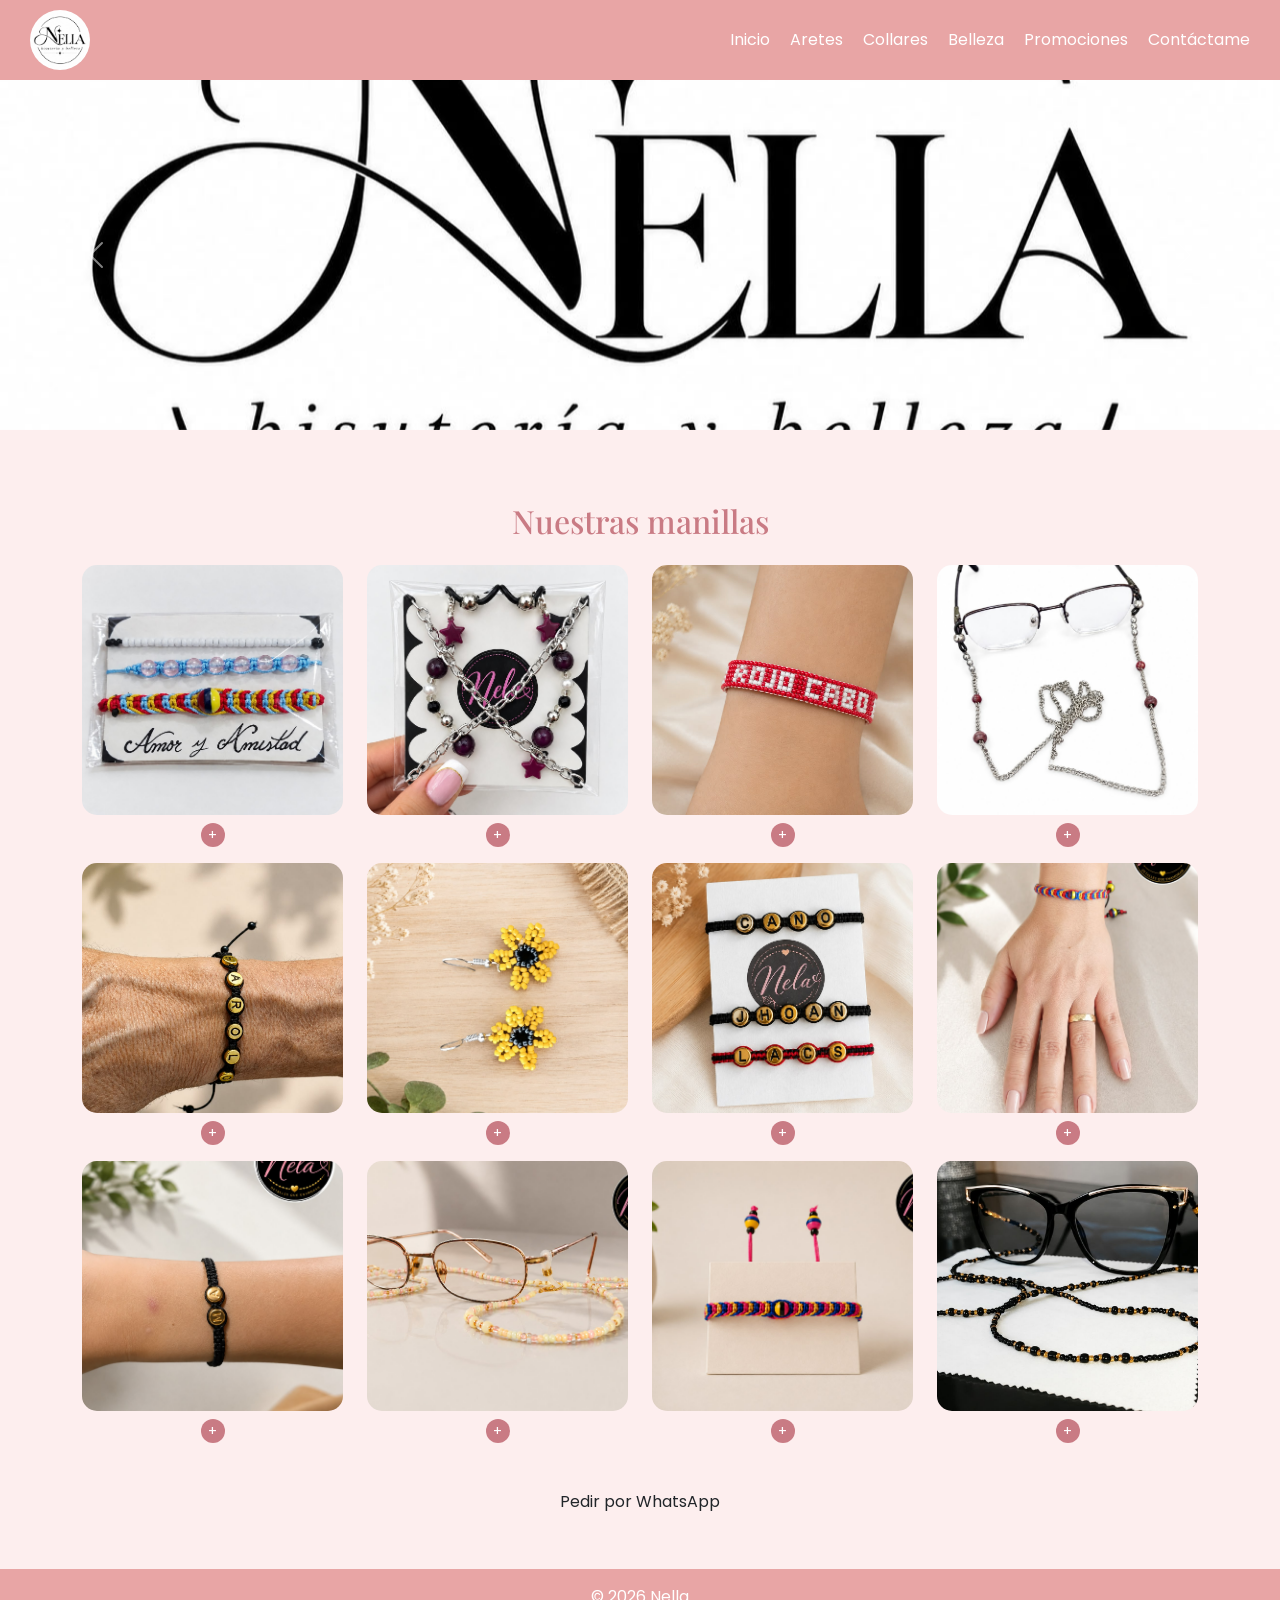
==== commit 7e0f97b6: "insercion de carpetas e imagenes faltantes" ====
--- a/index.html
+++ b/index.html
@@ -42,10 +42,10 @@
     <div id="carouselExample" class="carousel slide mb-5" data-bs-ride="carousel">
         <div class="carousel-inner">
             <div class="carousel-item active">
-                <img src="assets/img/1.jpeg" class="d-block w-100" alt="Manillas de Nella">
+                <img src="assets/img/logo.jpeg" class="d-block w-100" alt="Manillas de Nella">
             </div>
             <div class="carousel-item">
-                <img src="assets/img/2.jpeg" class="d-block w-100" alt="Colgante de gafas de Nella">
+                <img src="assets/img/22.jpeg" class="d-block w-100" alt="Colgante de gafas de Nella">
             </div>
             <div class="carousel-item">
                 <img src="assets/img/3.png" class="d-block w-100" alt="Pulseras de Nella">
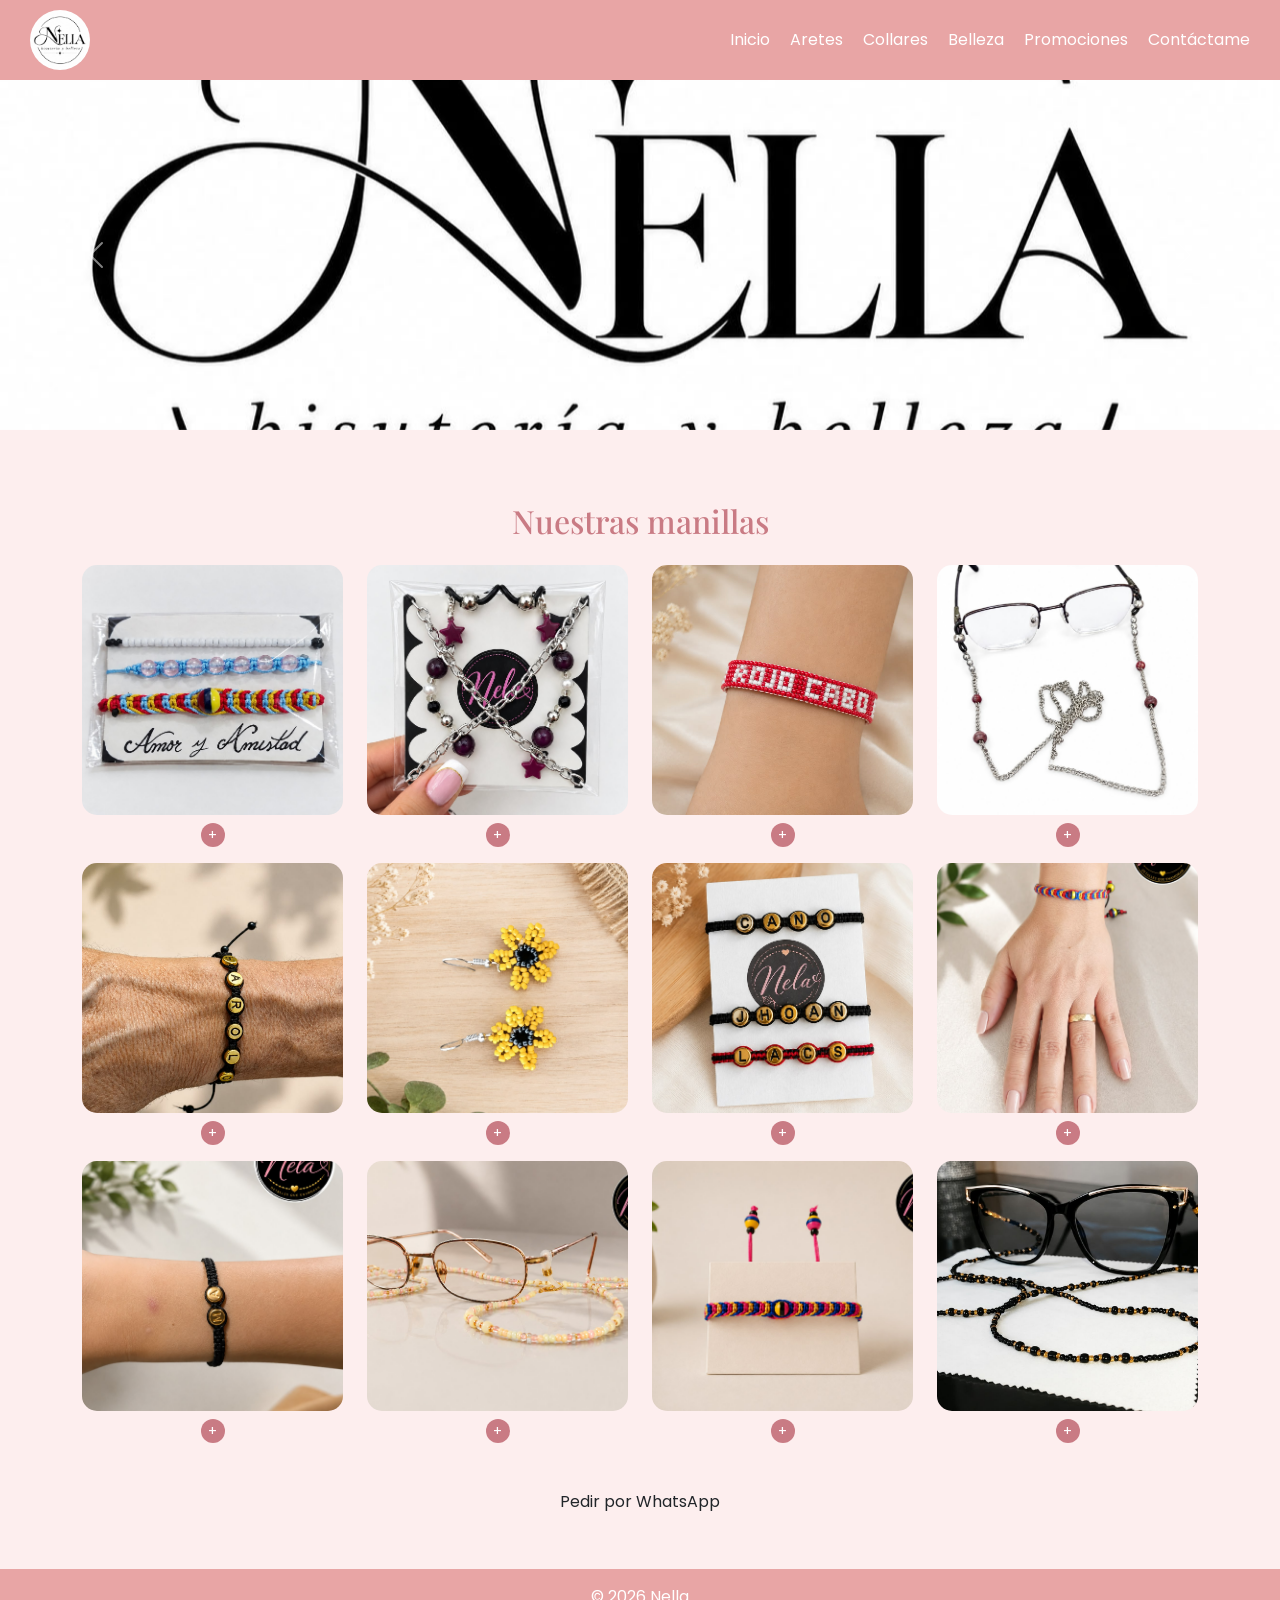
==== commit d99b6f54: "insercion de datos , correcciones" ====
--- a/index.html
+++ b/index.html
@@ -263,7 +263,7 @@
 
         <!-- boton de WhatsApp -->
         <div class="text-center my-4">
-            <a href="https://wa.me/3205886961" class="btn ">Pedir por WhatsApp</a>
+            <a href="https://wa.me/573205886961" class="btn ">Pedir por WhatsApp</a>
         </div>
 
     </main>
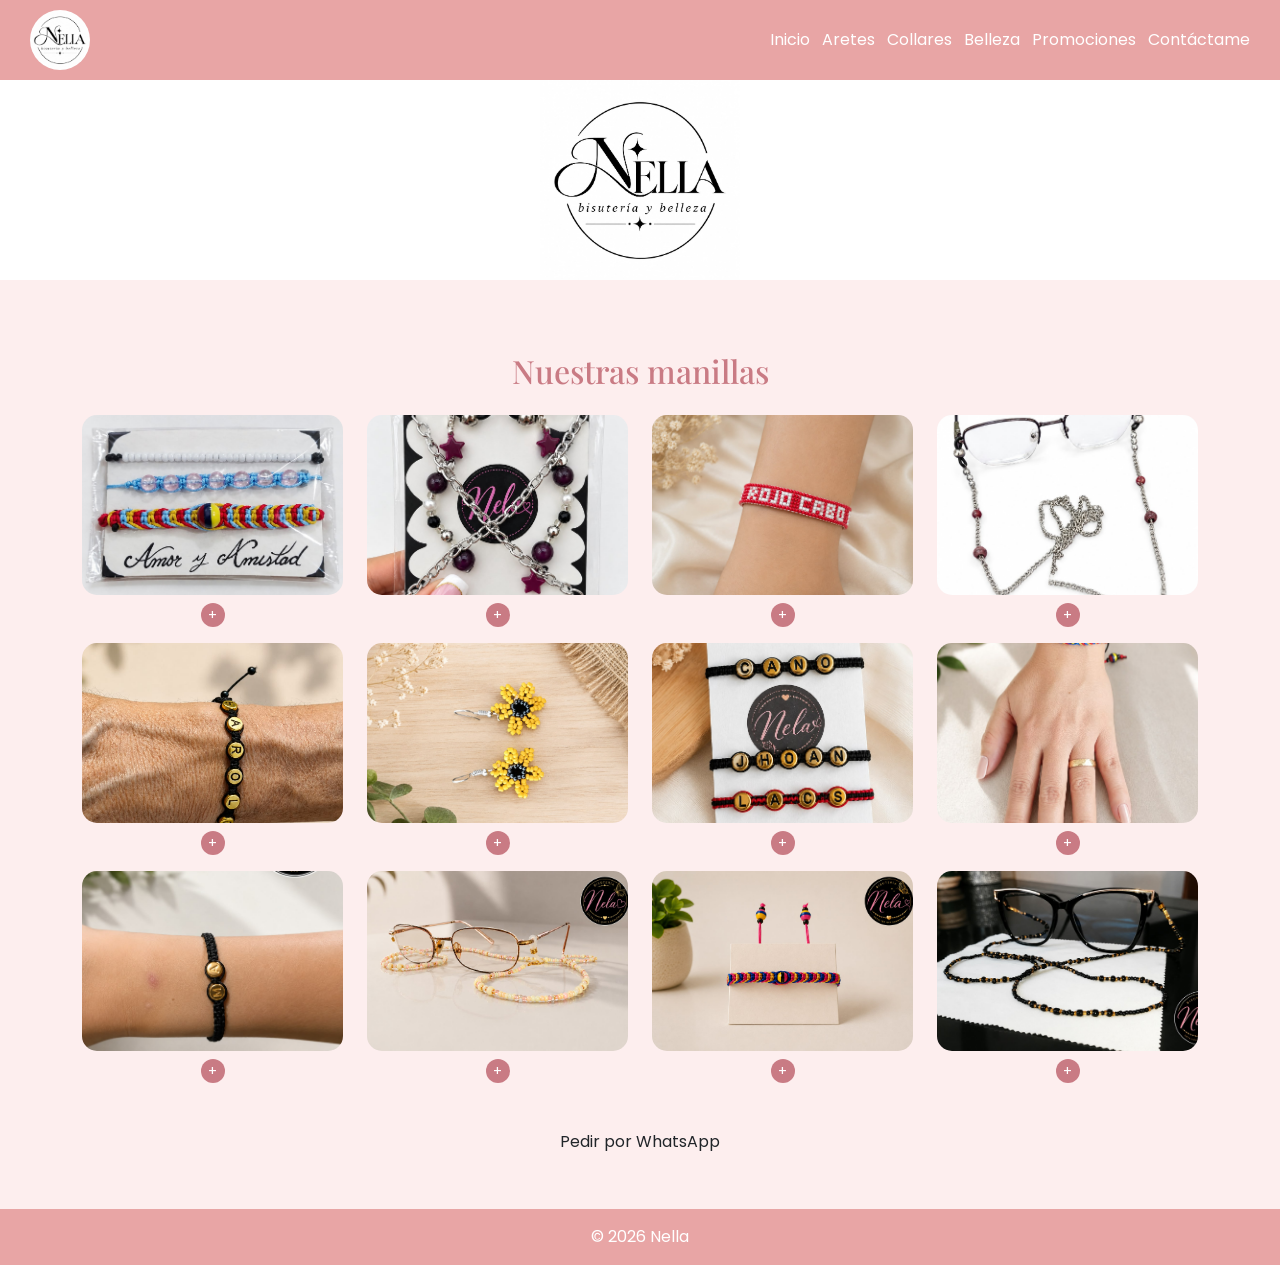
==== commit 4b49b338: "insercion de correcion de carrucel" ====
--- a/index.html
+++ b/index.html
@@ -42,7 +42,7 @@
     <div id="carouselExample" class="carousel slide mb-5" data-bs-ride="carousel">
         <div class="carousel-inner">
             <div class="carousel-item active">
-                <img src="assets/img/logo.jpeg" class="d-block w-100" alt="Manillas de Nella">
+                <img src="assets/img/logo.jpeg" class="d-block w-100 img-completa" alt="Logo de Nella">
             </div>
             <div class="carousel-item">
                 <img src="assets/img/22.jpeg" class="d-block w-100" alt="Colgante de gafas de Nella">
@@ -74,8 +74,7 @@
                 <figure class="card-interactive m-0">
                     <img src="assets/img/1.jpeg" class="img-fluid" alt="Tres manillas de hilo chino" loading="lazy">
                 </figure>
-                <button class="btn btn-dark boton-mas" type="button"
-                    data-bs-toggle="collapse" data-bs-target="#info1"
+                <button class="btn btn-dark boton-mas" type="button" data-bs-toggle="collapse" data-bs-target="#info1"
                     aria-expanded="false" aria-controls="info1">+</button>
                 <div class="collapse mt-2" id="info1">
                     <div class="card card-body text-start small p-2">
@@ -89,10 +88,10 @@
             <!-- manilla 2 -->
             <div class="col-6 col-md-3 mb-3 text-center">
                 <figure class="card-interactive m-0">
-                    <img src="assets/img/2.jpeg" class="img-fluid" alt="Colgante de gafas con pepas de vidrio" loading="lazy">
-                </figure>
-                <button class="btn btn-dark boton-mas" type="button"
-                    data-bs-toggle="collapse" data-bs-target="#info2"
+                    <img src="assets/img/2.jpeg" class="img-fluid" alt="Colgante de gafas con pepas de vidrio"
+                        loading="lazy">
+                </figure>
+                <button class="btn btn-dark boton-mas" type="button" data-bs-toggle="collapse" data-bs-target="#info2"
                     aria-expanded="false" aria-controls="info2">+</button>
                 <div class="collapse mt-2" id="info2">
                     <div class="card card-body text-start small p-2">
@@ -105,10 +104,10 @@
             <!-- manilla 3 -->
             <div class="col-6 col-md-3 mb-3 text-center">
                 <figure class="card-interactive m-0">
-                    <img src="assets/img/6.jpeg" class="img-fluid" alt="Manilla de mostacillas plásticas" loading="lazy">
-                </figure>
-                <button class="btn btn-dark boton-mas" type="button"
-                    data-bs-toggle="collapse" data-bs-target="#info3"
+                    <img src="assets/img/6.jpeg" class="img-fluid" alt="Manilla de mostacillas plásticas"
+                        loading="lazy">
+                </figure>
+                <button class="btn btn-dark boton-mas" type="button" data-bs-toggle="collapse" data-bs-target="#info3"
                     aria-expanded="false" aria-controls="info3">+</button>
                 <div class="collapse mt-2" id="info3">
                     <div class="card card-body text-start small p-2">
@@ -120,10 +119,10 @@
             <!-- manilla 4 -->
             <div class="col-6 col-md-3 mb-3 text-center">
                 <figure class="card-interactive m-0">
-                    <img src="assets/img/4.jpeg" class="img-fluid" alt="Colgante de gafas de cadena de aluminio" loading="lazy">
-                </figure>
-                <button class="btn btn-dark boton-mas" type="button"
-                    data-bs-toggle="collapse" data-bs-target="#info4"
+                    <img src="assets/img/4.jpeg" class="img-fluid" alt="Colgante de gafas de cadena de aluminio"
+                        loading="lazy">
+                </figure>
+                <button class="btn btn-dark boton-mas" type="button" data-bs-toggle="collapse" data-bs-target="#info4"
                     aria-expanded="false" aria-controls="info4">+</button>
                 <div class="collapse mt-2" id="info4">
                     <div class="card card-body text-start small p-2">
@@ -135,10 +134,10 @@
             <!-- manilla 5 -->
             <div class="col-6 col-md-3 mb-3 text-center">
                 <figure class="card-interactive m-0">
-                    <img src="assets/img/5.jpeg" class="img-fluid" alt="Manilla de hilo chino negro con nombre" loading="lazy">
-                </figure>
-                <button class="btn btn-dark boton-mas" type="button"
-                    data-bs-toggle="collapse" data-bs-target="#info5"
+                    <img src="assets/img/5.jpeg" class="img-fluid" alt="Manilla de hilo chino negro con nombre"
+                        loading="lazy">
+                </figure>
+                <button class="btn btn-dark boton-mas" type="button" data-bs-toggle="collapse" data-bs-target="#info5"
                     aria-expanded="false" aria-controls="info5">+</button>
                 <div class="collapse mt-2" id="info5">
                     <div class="card card-body text-start small p-2">
@@ -150,10 +149,10 @@
             <!-- manilla 6 -->
             <div class="col-6 col-md-3 mb-3 text-center">
                 <figure class="card-interactive m-0">
-                    <img src="assets/img/7.jpeg" class="img-fluid" alt="Aretes de mostacilla amarilla con flores" loading="lazy">
-                </figure>
-                <button class="btn btn-dark boton-mas" type="button"
-                    data-bs-toggle="collapse" data-bs-target="#info6"
+                    <img src="assets/img/7.jpeg" class="img-fluid" alt="Aretes de mostacilla amarilla con flores"
+                        loading="lazy">
+                </figure>
+                <button class="btn btn-dark boton-mas" type="button" data-bs-toggle="collapse" data-bs-target="#info6"
                     aria-expanded="false" aria-controls="info6">+</button>
                 <div class="collapse mt-2" id="info6">
                     <div class="card card-body text-start small p-2">
@@ -166,10 +165,10 @@
             <!-- manilla 7 -->
             <div class="col-6 col-md-3 mb-3 text-center">
                 <figure class="card-interactive m-0">
-                    <img src="assets/img/8.jpeg" class="img-fluid" alt="Mix de manillas de hilo chino negro" loading="lazy">
-                </figure>
-                <button class="btn btn-dark boton-mas" type="button"
-                    data-bs-toggle="collapse" data-bs-target="#info7"
+                    <img src="assets/img/8.jpeg" class="img-fluid" alt="Mix de manillas de hilo chino negro"
+                        loading="lazy">
+                </figure>
+                <button class="btn btn-dark boton-mas" type="button" data-bs-toggle="collapse" data-bs-target="#info7"
                     aria-expanded="false" aria-controls="info7">+</button>
                 <div class="collapse mt-2" id="info7">
                     <div class="card card-body text-start small p-2">
@@ -181,10 +180,10 @@
             <!-- manilla 8 -->
             <div class="col-6 col-md-3 mb-3 text-center">
                 <figure class="card-interactive m-0">
-                    <img src="assets/img/9.jpeg" class="img-fluid" alt="Manilla de hilo chino amarillo, azul y rojo" loading="lazy">
-                </figure>
-                <button class="btn btn-dark boton-mas" type="button"
-                    data-bs-toggle="collapse" data-bs-target="#info8"
+                    <img src="assets/img/9.jpeg" class="img-fluid" alt="Manilla de hilo chino amarillo, azul y rojo"
+                        loading="lazy">
+                </figure>
+                <button class="btn btn-dark boton-mas" type="button" data-bs-toggle="collapse" data-bs-target="#info8"
                     aria-expanded="false" aria-controls="info8">+</button>
                 <div class="collapse mt-2" id="info8">
                     <div class="card card-body text-start small p-2">
@@ -197,10 +196,10 @@
             <!-- manilla 9 -->
             <div class="col-6 col-md-3 mb-3 text-center">
                 <figure class="card-interactive m-0">
-                    <img src="assets/img/10.jpeg" class="img-fluid" alt="Manilla personalizada de hilo chino negro" loading="lazy">
-                </figure>
-                <button class="btn btn-dark boton-mas" type="button"
-                    data-bs-toggle="collapse" data-bs-target="#info9"
+                    <img src="assets/img/10.jpeg" class="img-fluid" alt="Manilla personalizada de hilo chino negro"
+                        loading="lazy">
+                </figure>
+                <button class="btn btn-dark boton-mas" type="button" data-bs-toggle="collapse" data-bs-target="#info9"
                     aria-expanded="false" aria-controls="info9">+</button>
                 <div class="collapse mt-2" id="info9">
                     <div class="card card-body text-start small p-2">
@@ -213,10 +212,10 @@
             <!-- manilla 10 -->
             <div class="col-6 col-md-3 mb-3 text-center">
                 <figure class="card-interactive m-0">
-                    <img src="assets/img/12.jpeg" class="img-fluid" alt="Manilla de mostacillas de colores" loading="lazy">
-                </figure>
-                <button class="btn btn-dark boton-mas" type="button"
-                    data-bs-toggle="collapse" data-bs-target="#info10"
+                    <img src="assets/img/12.jpeg" class="img-fluid" alt="Manilla de mostacillas de colores"
+                        loading="lazy">
+                </figure>
+                <button class="btn btn-dark boton-mas" type="button" data-bs-toggle="collapse" data-bs-target="#info10"
                     aria-expanded="false" aria-controls="info10">+</button>
                 <div class="collapse mt-2" id="info10">
                     <div class="card card-body text-start small p-2">
@@ -229,10 +228,10 @@
             <!-- manilla 11 -->
             <div class="col-6 col-md-3 mb-3 text-center">
                 <figure class="card-interactive m-0">
-                    <img src="assets/img/13.jpeg" class="img-fluid" alt="Manilla de hilo chino de la colección Colombia" loading="lazy">
-                </figure>
-                <button class="btn btn-dark boton-mas" type="button"
-                    data-bs-toggle="collapse" data-bs-target="#info11"
+                    <img src="assets/img/13.jpeg" class="img-fluid" alt="Manilla de hilo chino de la colección Colombia"
+                        loading="lazy">
+                </figure>
+                <button class="btn btn-dark boton-mas" type="button" data-bs-toggle="collapse" data-bs-target="#info11"
                     aria-expanded="false" aria-controls="info11">+</button>
                 <div class="collapse mt-2" id="info11">
                     <div class="card card-body text-start small p-2">
@@ -245,10 +244,10 @@
             <!-- manilla 12 -->
             <div class="col-6 col-md-3 mb-3 text-center">
                 <figure class="card-interactive m-0">
-                    <img src="assets/img/14.jpeg" class="img-fluid" alt="Colgante de gafas dark negro y dorado" loading="lazy">
-                </figure>
-                <button class="btn btn-dark boton-mas" type="button"
-                    data-bs-toggle="collapse" data-bs-target="#info12"
+                    <img src="assets/img/14.jpeg" class="img-fluid" alt="Colgante de gafas dark negro y dorado"
+                        loading="lazy">
+                </figure>
+                <button class="btn btn-dark boton-mas" type="button" data-bs-toggle="collapse" data-bs-target="#info12"
                     aria-expanded="false" aria-controls="info12">+</button>
                 <div class="collapse mt-2" id="info12">
                     <div class="card card-body text-start small p-2">
@@ -259,7 +258,7 @@
             </div>
 
         </div>
-       
+
 
         <!-- boton de WhatsApp -->
         <div class="text-center my-4">
--- a/assets/css/inicio.css
+++ b/assets/css/inicio.css
@@ -108,17 +108,23 @@
         justify-content: center;
         padding: 10px;
     }
+}
 
-    .menu {
-        justify-content: center;
-        gap: 12px;
-    }
+.menu {
+    justify-content: center;
+    gap: 12px;
+}
 
-    .carousel-item img {
-        height: 200px;
-    }
+.carousel-item img {
+    height: 200px;
+}
 
-    .card-interactive img {
-        height: 180px;
-    }
+.card-interactive img {
+    height: 180px;
+}
+
+/* foto se ve completa*/
+.carousel-item img.img-completa {
+    object-fit: contain;
+    background-color: rgb(255, 255, 255);
 }
